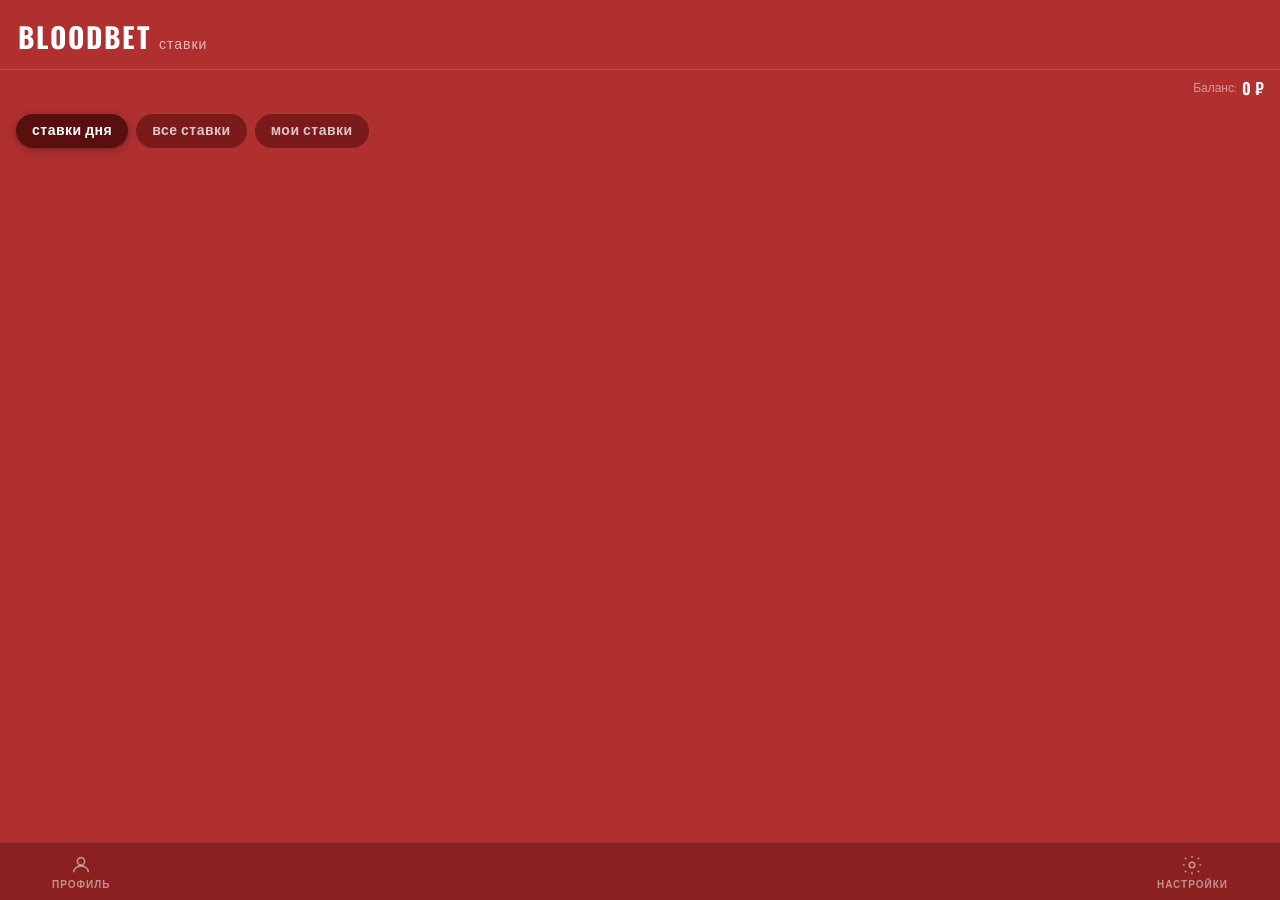
==== index.html @ 755a39c0 "Add files via upload" ====
<!DOCTYPE html>
<html lang="ru">
<head>
    <meta charset="UTF-8">
    <meta name="viewport" content="width=device-width, initial-scale=1.0">
    <title>BloodBet</title>
    <script src="https://telegram.org/js/telegram-web-app.js"></script>
    <link rel="stylesheet" href="style.css">
</head>
<body>

<header>
    <div class="header-title">BLOODBET</div>
    <div class="header-sub">ставки</div>
</header>

<div class="balance-bar">
    <span class="balance-label">Баланс:</span>
    <span class="balance-value" id="balance-value">0 ₽</span>
</div>

<div class="tabs">
    <button class="tab active" onclick="switchTab('day')">ставки дня</button>
    <button class="tab" onclick="switchTab('events')">все ставки</button>
    <button class="tab" onclick="switchTab('mybets')">мои ставки</button>
</div>

<div class="content">
    <div id="page-day" class="page active"></div>
    <div id="page-events" class="page"></div>
    <div id="page-mybets" class="page"></div>
</div>

<nav class="bottom-nav">
    <button class="nav-btn" onclick="showProfile()">
        <svg viewBox="0 0 24 24"><circle cx="12" cy="8" r="4"/><path d="M4 20c0-4 3.6-7 8-7s8 3 8 7"/></svg>
        Профиль
    </button>
    <button class="nav-btn" onclick="showSettings()">
        <svg viewBox="0 0 24 24"><circle cx="12" cy="12" r="3"/><path d="M12 2v2M12 20v2M4.22 4.22l1.42 1.42M18.36 18.36l1.42 1.42M2 12h2M20 12h2M4.22 19.78l1.42-1.42M18.36 5.64l1.42-1.42"/></svg>
        Настройки
    </button>
</nav>

<div class="toast" id="toast"></div>
<script src="app.js"></script>
</body>
</html>
---- style.css ----
@import url('https://fonts.googleapis.com/css2?family=Rajdhani:wght@500;600;700&family=Oswald:wght@400;600;700&display=swap');

* { margin: 0; padding: 0; box-sizing: border-box; }

:root {
    --bg:      #b03030;
    --bg-dark: #8a2020;
    --card:    rgba(240,220,220,0.18);
    --card-solid: #d4a0a0;
    --white:   #ffffff;
    --red-btn: #7a1a1a;
    --red-btn-active: #5a0f0f;
    --text-dim: rgba(255,255,255,0.6);
}

@keyframes fadeIn {
    from { opacity: 0; transform: translateY(6px); }
    to   { opacity: 1; transform: translateY(0); }
}

body {
    font-family: 'Rajdhani', sans-serif;
    background: var(--bg);
    color: var(--white);
    min-height: 100vh;
    display: flex;
    flex-direction: column;
    overflow-x: hidden;
}

/* ─── HEADER ─────────────────────────────────── */
header {
    padding: 16px 18px 12px;
    border-bottom: 1px solid rgba(255,255,255,0.15);
    display: flex;
    align-items: baseline;
    gap: 8px;
}

.header-title {
    font-family: 'Oswald', sans-serif;
    font-size: 28px;
    font-weight: 700;
    color: #fff;
    letter-spacing: 2px;
    text-transform: uppercase;
}

.header-sub {
    font-size: 14px;
    font-weight: 500;
    color: rgba(255,255,255,0.65);
    letter-spacing: 1px;
    text-transform: lowercase;
}

/* ─── TABS ───────────────────────────────────── */
.tabs {
    display: flex;
    gap: 8px;
    padding: 14px 16px 10px;
}

.tab {
    padding: 8px 16px;
    border-radius: 20px;
    background: var(--red-btn);
    color: rgba(255,255,255,0.75);
    font-family: 'Rajdhani', sans-serif;
    font-size: 14px;
    font-weight: 600;
    cursor: pointer;
    transition: all 0.2s;
    border: none;
    white-space: nowrap;
    letter-spacing: 0.5px;
}

.tab.active {
    background: var(--red-btn-active);
    color: #fff;
    box-shadow: 0 2px 8px rgba(0,0,0,0.3);
}

/* ─── CONTENT ────────────────────────────────── */
.content {
    flex: 1;
    padding: 10px 14px;
    padding-bottom: 70px;
    animation: fadeIn 0.3s ease;
}

.page { display: none; }
.page.active { display: block; animation: fadeIn 0.3s ease; }

/* ─── BET OF DAY CARD ────────────────────────── */
.bet-day-card {
    background: rgba(255,255,255,0.15);
    border-radius: 16px;
    padding: 20px 16px 16px;
    margin-bottom: 12px;
    backdrop-filter: blur(4px);
}

.bet-day-title {
    font-family: 'Oswald', sans-serif;
    font-size: 22px;
    font-weight: 600;
    color: rgba(255,255,255,0.5);
    text-align: center;
    letter-spacing: 3px;
    text-transform: uppercase;
    margin-bottom: 16px;
    line-height: 1.1;
}

.teams-row {
    display: flex;
    align-items: flex-start;
    justify-content: space-between;
    gap: 8px;
}

.team {
    display: flex;
    flex-direction: column;
    align-items: center;
    gap: 6px;
    flex: 1;
}

.team-logo {
    width: 70px; height: 70px;
    background: rgba(0,0,0,0.35);
    border-radius: 10px;
    display: flex;
    align-items: center;
    justify-content: center;
    overflow: hidden;
}

.team-logo img { width: 100%; height: 100%; object-fit: cover; border-radius: 10px; }

.team-name {
    font-size: 13px;
    font-weight: 600;
    color: rgba(255,255,255,0.8);
    text-align: center;
}

.team-coef {
    font-family: 'Oswald', sans-serif;
    font-size: 15px;
    font-weight: 700;
    color: #ff6666;
}

.vs-block {
    display: flex;
    flex-direction: column;
    align-items: center;
    justify-content: center;
    padding-top: 20px;
    gap: 4px;
}

.vs-text {
    font-family: 'Oswald', sans-serif;
    font-size: 20px;
    font-weight: 700;
    color: rgba(255,255,255,0.4);
}

/* ─── EVENT CARD ─────────────────────────────── */
.section-title {
    font-family: 'Oswald', sans-serif;
    font-size: 16px;
    font-weight: 600;
    color: rgba(255,255,255,0.9);
    letter-spacing: 1px;
    margin-bottom: 10px;
    padding: 0 2px;
}

.event-card {
    background: rgba(255,255,255,0.13);
    border-radius: 14px;
    padding: 14px;
    margin-bottom: 10px;
    backdrop-filter: blur(4px);
    animation: fadeIn 0.3s ease;
    transition: background 0.2s;
}

.event-card:hover { background: rgba(255,255,255,0.18); }

.event-header {
    display: flex;
    align-items: center;
    justify-content: space-between;
    margin-bottom: 12px;
}

.event-title {
    font-family: 'Oswald', sans-serif;
    font-size: 16px;
    font-weight: 600;
    color: #fff;
    flex: 1;
}

.event-live {
    background: rgba(0,0,0,0.25);
    border-radius: 5px;
    padding: 3px 8px;
    font-size: 10px;
    font-weight: 700;
    color: #ffaaaa;
    letter-spacing: 2px;
    text-transform: uppercase;
}

.options {
    display: flex;
    flex-wrap: wrap;
    gap: 7px;
    margin-bottom: 12px;
}

.option-btn {
    flex: 1;
    min-width: 70px;
    padding: 9px 6px;
    border-radius: 10px;
    border: 1px solid rgba(255,255,255,0.2);
    background: rgba(0,0,0,0.2);
    color: rgba(255,255,255,0.75);
    font-family: 'Rajdhani', sans-serif;
    font-size: 14px;
    font-weight: 700;
    cursor: pointer;
    transition: all 0.2s;
    text-align: center;
    user-select: none;
}

.option-btn:hover {
    background: rgba(0,0,0,0.3);
    color: #fff;
}

.option-btn.selected {
    background: rgba(0,0,0,0.45);
    border-color: rgba(255,255,255,0.6);
    color: #fff;
    box-shadow: 0 2px 8px rgba(0,0,0,0.3);
}

.bet-row { display: flex; gap: 8px; align-items: center; }
.amount-wrap { flex: 1; }

.amount-input {
    width: 100%;
    padding: 10px 14px;
    border-radius: 10px;
    border: 1px solid rgba(255,255,255,0.2);
    background: rgba(0,0,0,0.2);
    color: #fff;
    font-family: 'Rajdhani', sans-serif;
    font-size: 15px;
    font-weight: 600;
    transition: border-color 0.2s;
}

.amount-input:focus {
    outline: none;
    border-color: rgba(255,255,255,0.5);
    background: rgba(0,0,0,0.3);
}

.amount-input::placeholder { color: rgba(255,255,255,0.35); }

.bet-btn {
    padding: 10px 18px;
    border-radius: 10px;
    border: none;
    background: rgba(0,0,0,0.35);
    color: #fff;
    font-family: 'Oswald', sans-serif;
    font-size: 14px;
    font-weight: 600;
    cursor: pointer;
    letter-spacing: 1px;
    text-transform: uppercase;
    transition: all 0.2s;
    white-space: nowrap;
}

.bet-btn:hover { background: rgba(0,0,0,0.5); }
.bet-btn:active { transform: scale(0.97); }
.bet-btn:disabled { opacity: 0.4; cursor: not-allowed; }

/* ─── MY BETS ────────────────────────────────── */
.my-bet-item {
    background: rgba(255,255,255,0.13);
    border-radius: 12px;
    padding: 14px 16px;
    margin-bottom: 10px;
    display: flex;
    justify-content: space-between;
    align-items: center;
    gap: 12px;
    animation: fadeIn 0.3s ease;
    border-left: 3px solid rgba(255,255,255,0.3);
}

.bet-info { flex: 1; min-width: 0; }
.my-bet-event { font-size: 11px; color: rgba(255,255,255,0.45); text-transform: uppercase; letter-spacing: 1px; margin-bottom: 4px; }
.my-bet-choice { font-family: 'Oswald', sans-serif; font-size: 16px; font-weight: 600; color: #fff; }
.my-bet-amount { font-family: 'Oswald', sans-serif; font-size: 20px; font-weight: 700; color: #fff; flex-shrink: 0; }

/* ─── BOTTOM NAV ─────────────────────────────── */
.bottom-nav {
    position: fixed;
    bottom: 0; left: 0; right: 0;
    height: 58px;
    background: var(--bg-dark);
    border-top: 1px solid rgba(255,255,255,0.1);
    display: flex;
    align-items: center;
    justify-content: space-between;
    padding: 0 40px;
    z-index: 100;
}

.nav-btn {
    background: none;
    border: none;
    cursor: pointer;
    display: flex;
    flex-direction: column;
    align-items: center;
    gap: 3px;
    color: rgba(255,255,255,0.5);
    font-size: 10px;
    font-weight: 600;
    letter-spacing: 1px;
    text-transform: uppercase;
    transition: color 0.2s;
    padding: 6px 12px;
}

.nav-btn:hover { color: rgba(255,255,255,0.9); }
.nav-btn svg { width: 22px; height: 22px; stroke: currentColor; fill: none; stroke-width: 1.8; }

/* ─── BALANCE BAR ────────────────────────────── */
.balance-bar {
    display: flex;
    align-items: center;
    justify-content: flex-end;
    padding: 6px 16px 0;
    gap: 6px;
}

.balance-label { font-size: 12px; color: rgba(255,255,255,0.5); }
.balance-value { font-family: 'Oswald', sans-serif; font-size: 16px; font-weight: 600; color: #fff; }

/* ─── EMPTY ──────────────────────────────────── */
.empty { text-align: center; padding: 44px 20px; }
.empty-icon { font-size: 40px; margin-bottom: 12px; opacity: 0.3; display: block; }
.empty-text { color: rgba(255,255,255,0.3); font-size: 12px; letter-spacing: 2px; text-transform: uppercase; }

/* ─── TOAST ──────────────────────────────────── */
.toast {
    position: fixed;
    bottom: 70px;
    left: 50%;
    transform: translateX(-50%) translateY(16px);
    background: rgba(0,0,0,0.75);
    border: 1px solid rgba(255,255,255,0.15);
    color: #fff;
    padding: 12px 24px;
    border-radius: 30px;
    font-size: 14px;
    font-weight: 600;
    opacity: 0;
    transition: all 0.3s ease;
    z-index: 999;
    max-width: 85%;
    text-align: center;
    backdrop-filter: blur(10px);
}

.toast.show { opacity: 1; transform: translateX(-50%) translateY(0); }
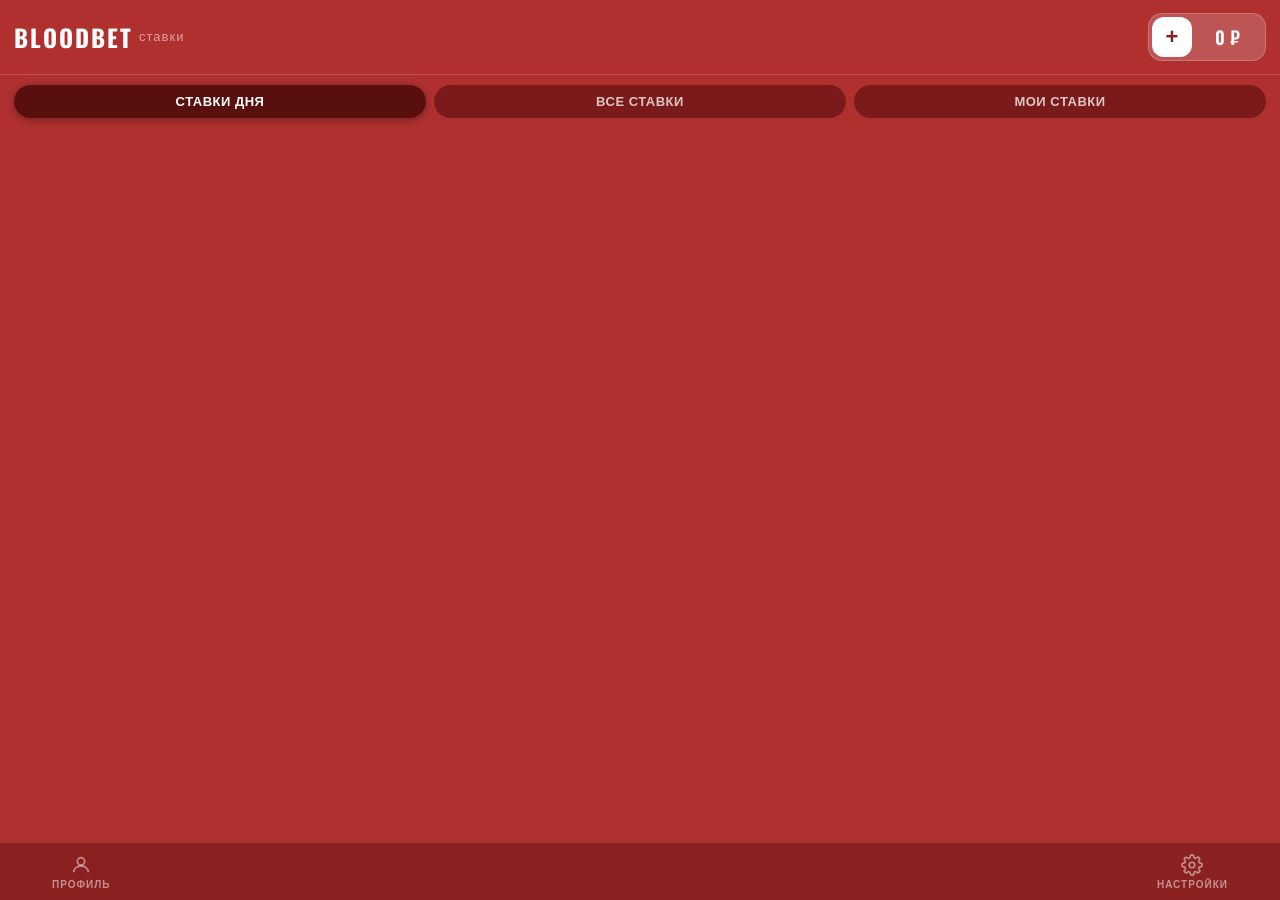
==== commit 982c8b2a: "Add files via upload" ====
--- a/index.html
+++ b/index.html
@@ -12,17 +12,17 @@
 <header>
     <div class="header-title">BLOODBET</div>
     <div class="header-sub">ставки</div>
+    <div style="flex:1"></div>
+    <div class="balance-btn" onclick="requestDeposit()">
+        <div class="balance-plus">+</div>
+        <div class="balance-value" id="balance-value">0 ₽</div>
+    </div>
 </header>
 
-<div class="balance-bar">
-    <span class="balance-label">Баланс:</span>
-    <span class="balance-value" id="balance-value">0 ₽</span>
-</div>
-
 <div class="tabs">
-    <button class="tab active" onclick="switchTab('day')">ставки дня</button>
-    <button class="tab" onclick="switchTab('events')">все ставки</button>
-    <button class="tab" onclick="switchTab('mybets')">мои ставки</button>
+    <button class="tab active" onclick="switchTab('day', this)">ставки дня</button>
+    <button class="tab" onclick="switchTab('events', this)">все ставки</button>
+    <button class="tab" onclick="switchTab('mybets', this)">мои ставки</button>
 </div>
 
 <div class="content">
@@ -37,7 +37,10 @@
         Профиль
     </button>
     <button class="nav-btn" onclick="showSettings()">
-        <svg viewBox="0 0 24 24"><circle cx="12" cy="12" r="3"/><path d="M12 2v2M12 20v2M4.22 4.22l1.42 1.42M18.36 18.36l1.42 1.42M2 12h2M20 12h2M4.22 19.78l1.42-1.42M18.36 5.64l1.42-1.42"/></svg>
+        <svg viewBox="0 0 24 24" width="24" height="24" fill="none" stroke="rgba(255,255,255,0.6)" stroke-width="1.8" stroke-linecap="round" stroke-linejoin="round">
+            <circle cx="12" cy="12" r="3"/>
+            <path d="M19.4 15a1.65 1.65 0 0 0 .33 1.82l.06.06a2 2 0 0 1-2.83 2.83l-.06-.06a1.65 1.65 0 0 0-1.82-.33 1.65 1.65 0 0 0-1 1.51V21a2 2 0 0 1-4 0v-.09A1.65 1.65 0 0 0 9 19.4a1.65 1.65 0 0 0-1.82.33l-.06.06a2 2 0 0 1-2.83-2.83l.06-.06A1.65 1.65 0 0 0 4.68 15a1.65 1.65 0 0 0-1.51-1H3a2 2 0 0 1 0-4h.09A1.65 1.65 0 0 0 4.6 9a1.65 1.65 0 0 0-.33-1.82l-.06-.06a2 2 0 0 1 2.83-2.83l.06.06A1.65 1.65 0 0 0 9 4.68a1.65 1.65 0 0 0 1-1.51V3a2 2 0 0 1 4 0v.09a1.65 1.65 0 0 0 1 1.51 1.65 1.65 0 0 0 1.82-.33l.06-.06a2 2 0 0 1 2.83 2.83l-.06.06A1.65 1.65 0 0 0 19.4 9a1.65 1.65 0 0 0 1.51 1H21a2 2 0 0 1 0 4h-.09a1.65 1.65 0 0 0-1.51 1z"/>
+        </svg>
         Настройки
     </button>
 </nav>
--- a/style.css
+++ b/style.css
@@ -30,50 +30,56 @@
 
 /* ─── HEADER ─────────────────────────────────── */
 header {
-    padding: 16px 18px 12px;
+    padding: 13px 14px;
     border-bottom: 1px solid rgba(255,255,255,0.15);
     display: flex;
-    align-items: baseline;
-    gap: 8px;
+    align-items: center;
+    gap: 6px;
 }
 
 .header-title {
     font-family: 'Oswald', sans-serif;
-    font-size: 28px;
+    font-size: 24px;
     font-weight: 700;
     color: #fff;
     letter-spacing: 2px;
     text-transform: uppercase;
+    flex-shrink: 0;
 }
 
 .header-sub {
-    font-size: 14px;
+    font-size: 13px;
     font-weight: 500;
-    color: rgba(255,255,255,0.65);
+    color: rgba(255,255,255,0.55);
     letter-spacing: 1px;
-    text-transform: lowercase;
+    flex-shrink: 0;
 }
 
 /* ─── TABS ───────────────────────────────────── */
 .tabs {
-    display: flex;
+    display: grid;
+    grid-template-columns: 1fr 1fr 1fr;
     gap: 8px;
-    padding: 14px 16px 10px;
+    padding: 10px 14px;
 }
 
 .tab {
-    padding: 8px 16px;
+    padding: 9px 6px;
     border-radius: 20px;
     background: var(--red-btn);
     color: rgba(255,255,255,0.75);
     font-family: 'Rajdhani', sans-serif;
-    font-size: 14px;
-    font-weight: 600;
+    font-size: 13px;
+    font-weight: 700;
     cursor: pointer;
     transition: all 0.2s;
     border: none;
+    text-align: center;
+    letter-spacing: 0.5px;
+    text-transform: uppercase;
     white-space: nowrap;
-    letter-spacing: 0.5px;
+    overflow: hidden;
+    text-overflow: ellipsis;
 }
 
 .tab.active {
@@ -353,17 +359,47 @@
 .nav-btn:hover { color: rgba(255,255,255,0.9); }
 .nav-btn svg { width: 22px; height: 22px; stroke: currentColor; fill: none; stroke-width: 1.8; }
 
-/* ─── BALANCE BAR ────────────────────────────── */
-.balance-bar {
-    display: flex;
-    align-items: center;
-    justify-content: flex-end;
-    padding: 6px 16px 0;
-    gap: 6px;
-}
-
-.balance-label { font-size: 12px; color: rgba(255,255,255,0.5); }
-.balance-value { font-family: 'Oswald', sans-serif; font-size: 16px; font-weight: 600; color: #fff; }
+/* ─── BALANCE BTN ────────────────────────────── */
+
+.balance-btn {
+    display: flex;
+    align-items: center;
+    gap: 0;
+    background: rgba(255,255,255,0.18);
+    border-radius: 14px;
+    overflow: hidden;
+    cursor: pointer;
+    transition: background 0.2s;
+    border: 1px solid rgba(255,255,255,0.2);
+}
+
+.balance-btn:hover { background: rgba(255,255,255,0.25); }
+
+.balance-plus {
+    background: #fff;
+    color: #8a2020;
+    font-size: 22px;
+    font-weight: 700;
+    width: 40px;
+    height: 40px;
+    display: flex;
+    align-items: center;
+    justify-content: center;
+    border-radius: 12px;
+    margin: 3px;
+    flex-shrink: 0;
+    line-height: 1;
+}
+
+.balance-value {
+    font-family: 'Oswald', sans-serif;
+    font-size: 18px;
+    font-weight: 600;
+    color: #fff;
+    padding: 0 14px 0 8px;
+    min-width: 70px;
+    text-align: center;
+}
 
 /* ─── EMPTY ──────────────────────────────────── */
 .empty { text-align: center; padding: 44px 20px; }
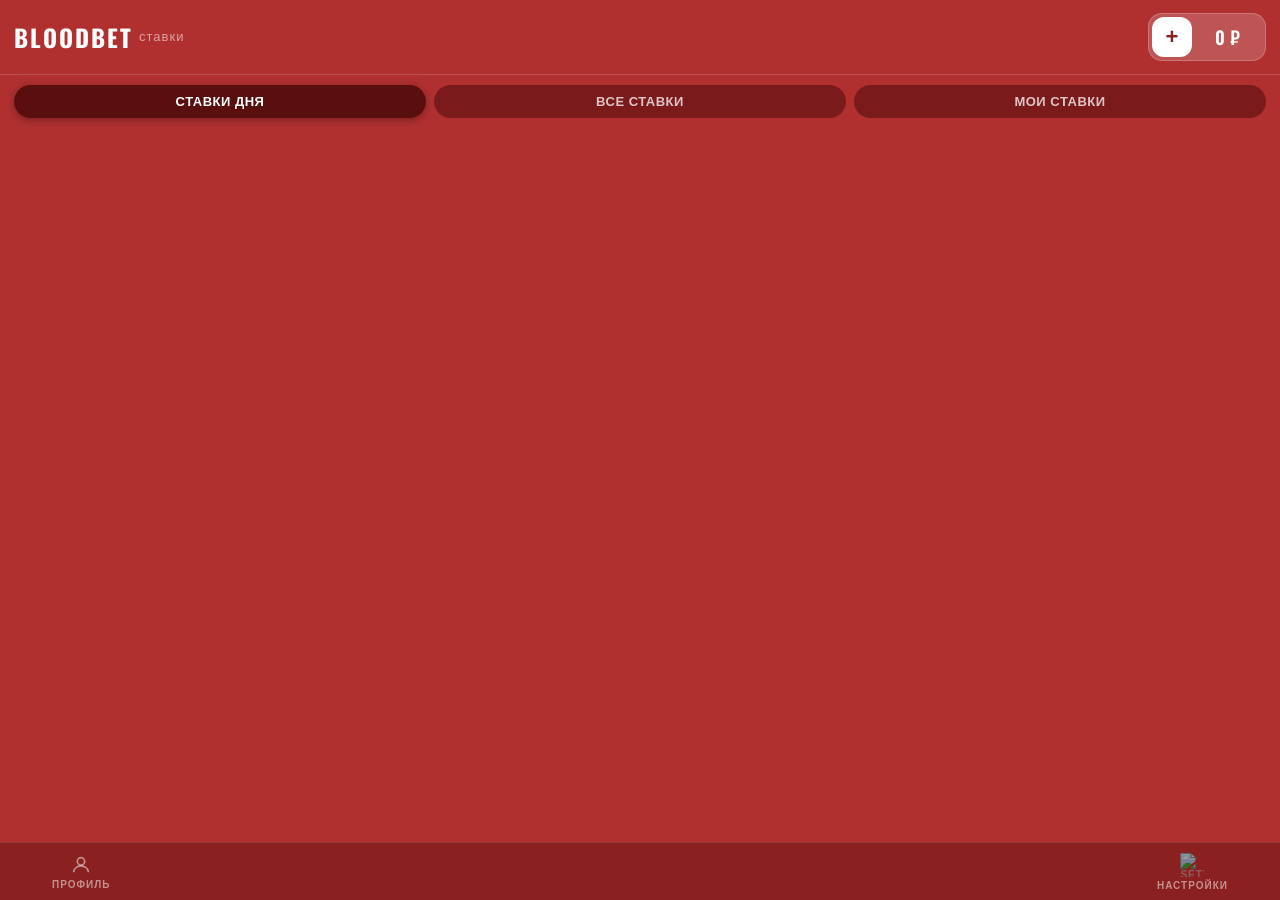
==== commit 0e4d3f2b: "Add files via upload" ====
--- a/index.html
+++ b/index.html
@@ -37,10 +37,7 @@
         Профиль
     </button>
     <button class="nav-btn" onclick="showSettings()">
-        <svg viewBox="0 0 24 24" width="24" height="24" fill="none" stroke="rgba(255,255,255,0.6)" stroke-width="1.8" stroke-linecap="round" stroke-linejoin="round">
-            <circle cx="12" cy="12" r="3"/>
-            <path d="M19.4 15a1.65 1.65 0 0 0 .33 1.82l.06.06a2 2 0 0 1-2.83 2.83l-.06-.06a1.65 1.65 0 0 0-1.82-.33 1.65 1.65 0 0 0-1 1.51V21a2 2 0 0 1-4 0v-.09A1.65 1.65 0 0 0 9 19.4a1.65 1.65 0 0 0-1.82.33l-.06.06a2 2 0 0 1-2.83-2.83l.06-.06A1.65 1.65 0 0 0 4.68 15a1.65 1.65 0 0 0-1.51-1H3a2 2 0 0 1 0-4h.09A1.65 1.65 0 0 0 4.6 9a1.65 1.65 0 0 0-.33-1.82l-.06-.06a2 2 0 0 1 2.83-2.83l.06.06A1.65 1.65 0 0 0 9 4.68a1.65 1.65 0 0 0 1-1.51V3a2 2 0 0 1 4 0v.09a1.65 1.65 0 0 0 1 1.51 1.65 1.65 0 0 0 1.82-.33l.06-.06a2 2 0 0 1 2.83 2.83l-.06.06A1.65 1.65 0 0 0 19.4 9a1.65 1.65 0 0 0 1.51 1H21a2 2 0 0 1 0 4h-.09a1.65 1.65 0 0 0-1.51 1z"/>
-        </svg>
+        <img src="шестренка.png" alt="settings" style="width:24px;height:24px;object-fit:contain;filter:brightness(0.6)">
         Настройки
     </button>
 </nav>
--- a/style.css
+++ b/style.css
@@ -99,83 +99,100 @@
 .page { display: none; }
 .page.active { display: block; animation: fadeIn 0.3s ease; }
 
-/* ─── BET OF DAY CARD ────────────────────────── */
-.bet-day-card {
-    background: rgba(255,255,255,0.15);
-    border-radius: 16px;
-    padding: 20px 16px 16px;
-    margin-bottom: 12px;
-    backdrop-filter: blur(4px);
-}
-
-.bet-day-title {
-    font-family: 'Oswald', sans-serif;
-    font-size: 22px;
-    font-weight: 600;
-    color: rgba(255,255,255,0.5);
-    text-align: center;
-    letter-spacing: 3px;
-    text-transform: uppercase;
-    margin-bottom: 16px;
-    line-height: 1.1;
-}
-
-.teams-row {
+/* ─── FEATURED CARD (Ставка дня) ─────────────── */
+.featured-card {
+    background: rgba(240,230,230,0.95);
+    border-radius: 18px;
+    padding: 16px;
+    margin-bottom: 14px;
+    box-shadow: 0 4px 20px rgba(0,0,0,0.2);
+}
+
+.featured-inner {
     display: flex;
     align-items: flex-start;
     justify-content: space-between;
     gap: 8px;
 }
 
-.team {
+.featured-team {
+    flex: 1;
     display: flex;
     flex-direction: column;
     align-items: center;
     gap: 6px;
+}
+
+.featured-logo {
+    width: 80px; height: 80px;
+    background: #111;
+    border-radius: 10px;
+    overflow: hidden;
+    display: flex;
+    align-items: center;
+    justify-content: center;
+}
+
+.featured-logo img {
+    width: 100%; height: 100%;
+    object-fit: cover;
+}
+
+.logo-placeholder {
+    width: 100%; height: 100%;
+    background: #1a1a1a;
+}
+
+.featured-name {
+    font-family: 'Rajdhani', sans-serif;
+    font-size: 13px;
+    font-weight: 600;
+    color: #333;
+    text-align: center;
+}
+
+.featured-odd {
+    font-family: 'Oswald', sans-serif;
+    font-size: 16px;
+    font-weight: 700;
+    color: #8a1a1a;
+}
+
+.featured-center {
     flex: 1;
-}
-
-.team-logo {
-    width: 70px; height: 70px;
-    background: rgba(0,0,0,0.35);
-    border-radius: 10px;
-    display: flex;
+    display: flex;
+    flex-direction: column;
     align-items: center;
     justify-content: center;
-    overflow: hidden;
-}
-
-.team-logo img { width: 100%; height: 100%; object-fit: cover; border-radius: 10px; }
-
-.team-name {
+    gap: 12px;
+    padding-top: 8px;
+}
+
+.featured-label {
+    font-family: 'Oswald', sans-serif;
+    font-size: 20px;
+    font-weight: 600;
+    color: rgba(100,100,100,0.5);
+    text-align: center;
+    letter-spacing: 2px;
+    line-height: 1.2;
+}
+
+.featured-bet-btn {
+    padding: 8px 16px;
+    border-radius: 20px;
+    border: none;
+    background: #8a1a1a;
+    color: #fff;
+    font-family: 'Oswald', sans-serif;
     font-size: 13px;
     font-weight: 600;
-    color: rgba(255,255,255,0.8);
-    text-align: center;
-}
-
-.team-coef {
-    font-family: 'Oswald', sans-serif;
-    font-size: 15px;
-    font-weight: 700;
-    color: #ff6666;
-}
-
-.vs-block {
-    display: flex;
-    flex-direction: column;
-    align-items: center;
-    justify-content: center;
-    padding-top: 20px;
-    gap: 4px;
-}
-
-.vs-text {
-    font-family: 'Oswald', sans-serif;
-    font-size: 20px;
-    font-weight: 700;
-    color: rgba(255,255,255,0.4);
-}
+    cursor: pointer;
+    letter-spacing: 1px;
+    transition: background 0.2s;
+}
+
+.featured-bet-btn:hover { background: #aa2020; }
 
 /* ─── EVENT CARD ─────────────────────────────── */
 .section-title {
